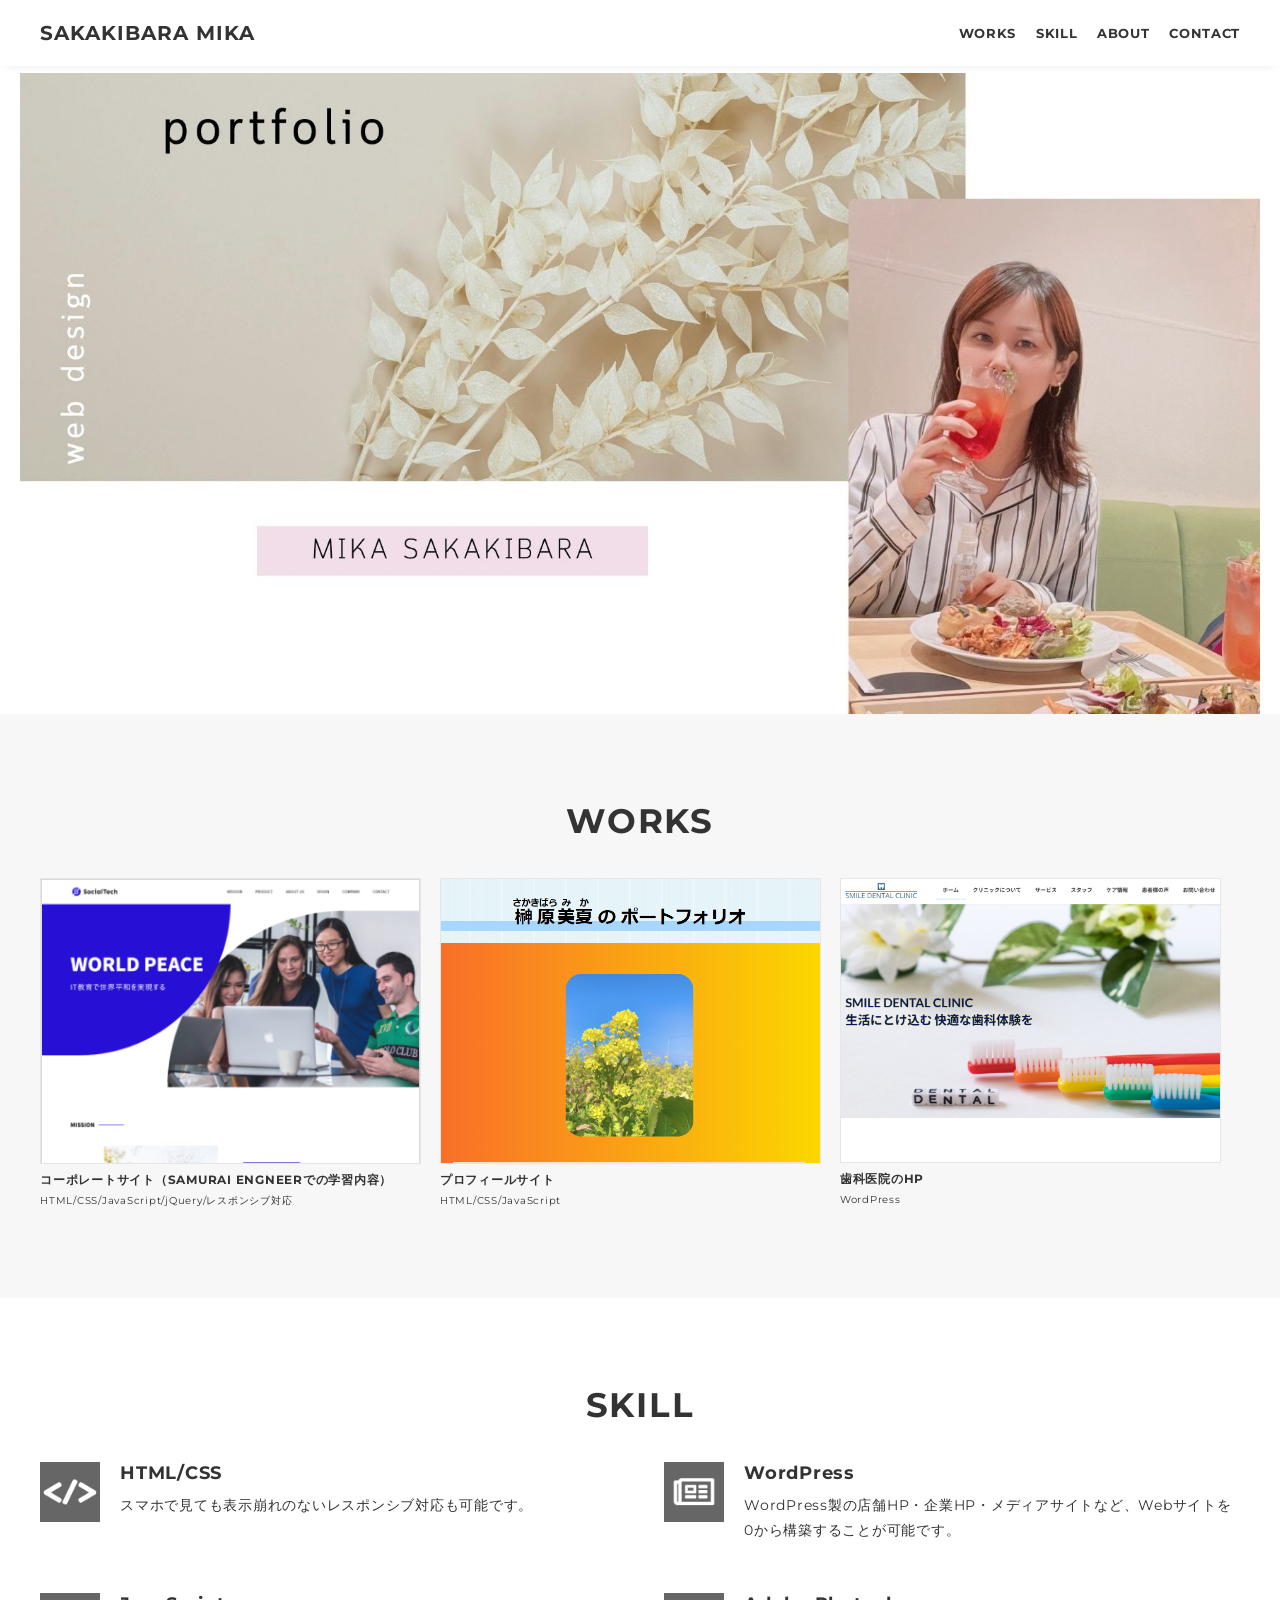
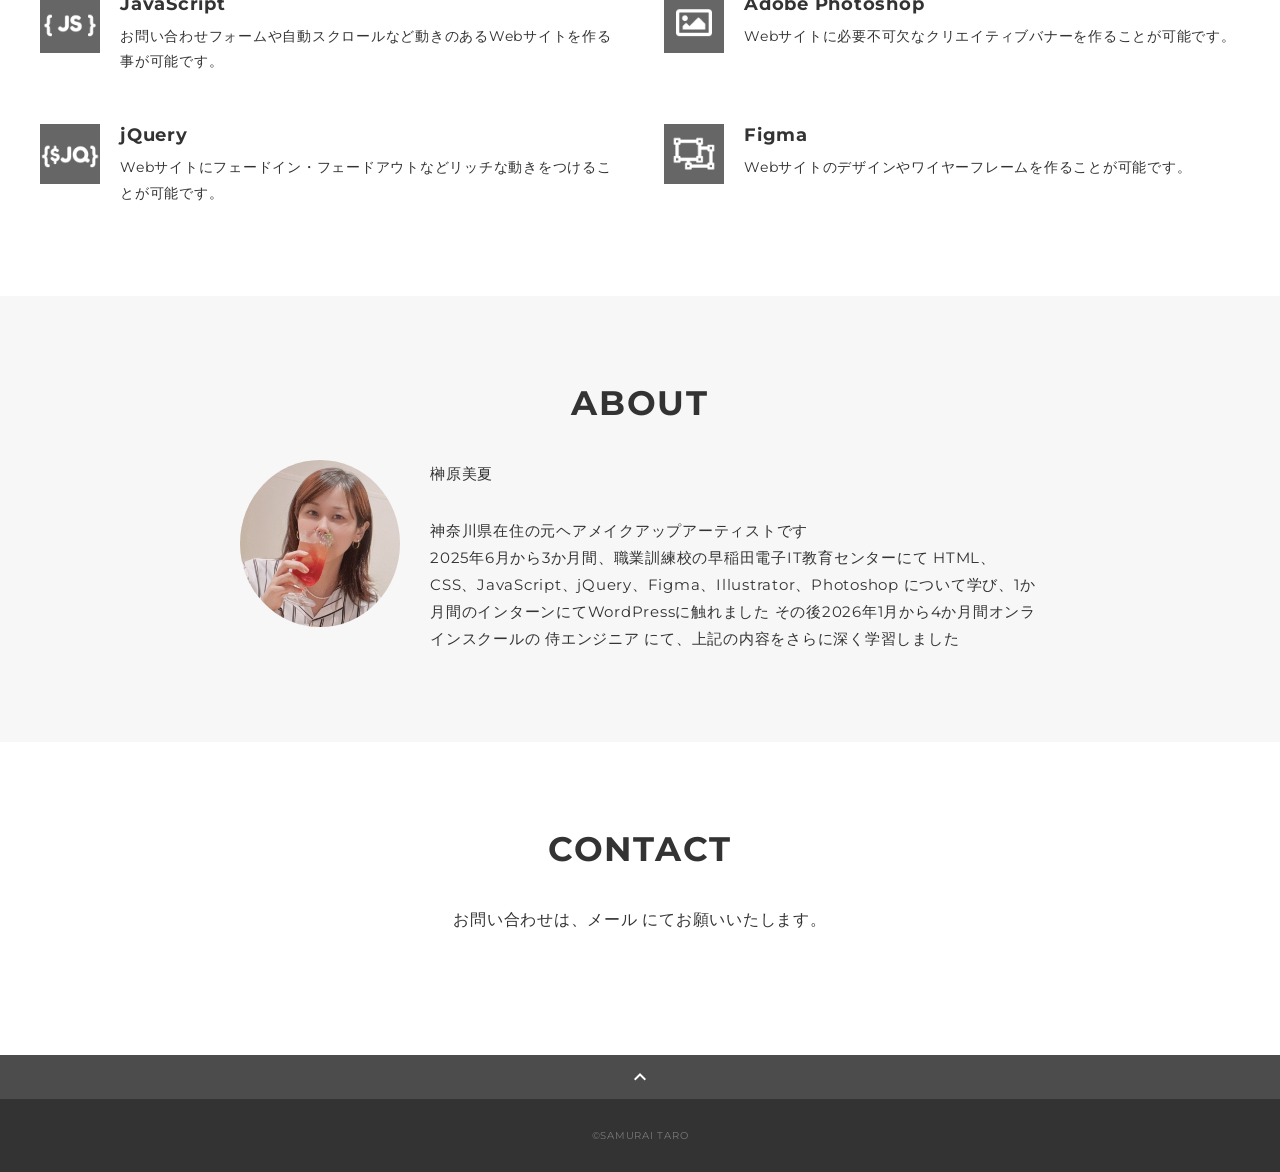
==== index.html @ 9576a240 "Add files via upload" ====
<!DOCTYPE html>
<html>
<head>
  <meta charset="utf-8">
  <meta name="viewport" content="width=device-width, initial-scale=1.0, maximum-scale=1.0, minimum-scale=1.0">
  <title>SAKAKIBARA MIKA のポートフォリオ</title>
  <link rel="preconnect" href="https://fonts.gstatic.com">
  <link href="https://fonts.googleapis.com/css2?family=Montserrat:wght@400;700&display=swap" rel="stylesheet">
  <link href="https://fonts.googleapis.com/css?family=Material+Icons+Outlined" rel="stylesheet">
  <link href="css/ress.css" media="all" rel="stylesheet" type="text/css" />
  <link href="css/style.css" media="all" rel="stylesheet" type="text/css" />
</head>

<body>
  <div class="wrapper">

    <!-- header -->
    <header class="header ">
      <div class="container">
        <h1 class="header-logo">
          <a href="#">SAKAKIBARA MIKA</a>
        </h1>
        <nav class="gnav">
          <ul class="gnav-list">
            <li class="gnav-item"><a href="#works">WORKS</a></li>
            <li class="gnav-item"><a href="#skill">SKILL</a></li>
            <li class="gnav-item"><a href="#about">ABOUT</a></li>
            <li class="gnav-item"><a href="#contact">CONTACT</a></li>
          </ul>
        </nav>
      </div>
    </header>
    <!-- /header -->

    <main class="content">

      <!-- mv -->
      <div class="mv">
        <div class="mv-container">
          <img src="img/main_v.jpg" alt="榊原美夏の画像">
        </div>
      </div>
      <!-- /mv -->

      <!-- works -->
      <section class="works section" id="works">
        <div class="container">
          <h2 class="title">WORKS</h2>
          <div class="works-list">
            <a class="works-item" href="https://sakakibara297.github.io/mine/">
              <div class="works-img"><img 
                src="img/works/html1.png" alt="html1" /></div>
              <p class="works-name">コーポレートサイト（SAMURAI ENGNEERでの学習内容）</p>
              <p class="works-info">HTML/CSS/JavaScript/jQuery/レスポンシブ対応</p>
            </a>
            <a class="works-item" href="mine/index.html">
              <div class="works-img"><img src="img/works/mysite.png" alt="プロフィールサイト" /></div>
              <p class="works-name">プロフィールサイト</p>
              <p class="works-info">HTML/CSS/JavaScript</p>
            </a>
            <a class="works-item" href="https://sakakibara-web.com/">
              <div class="works-img"><img src="img/works/smile_dental.png" alt="WordPress" /></div>
              <p class="works-name">歯科医院のHP</p>
              <p class="works-info">WordPress</p>
            </a>
            <!--
            <a class="works-item" href="works-4.html">
              <div class="works-img"><img src="img/works/photoshop.png" alt="Photoshop" /></div>
              <p class="works-name">ITスクールのバナー</p>
              <p class="works-info">Photoshop</p>
            </a>
            <a class="works-item" href="works-5.html">
              <div class="works-img"><img src="img/works/xd.png" alt="AdobeXD" /></div>
              <p class="works-name">ITスクールのLP</p>
              <p class="works-info">AdobeXD</p>
            </a>
            <a class="works-item" href="works-6.html">
              <div class="works-img"><img src="img/works/wordpress2.png" alt="WordPress2" /></div>
              <p class="works-name">大学のHP</p>
              <p class="works-info">WordPress/PHP</p>
            </a>
          -->
          </div>
        </div>
      </section>
      <!-- /works -->

      <!-- skill -->

      <section class="skill section" id="skill">
        <div class="container">
          <h2 class="title">SKILL</h2>
          <div class="skill-list">
            <div class="skill-item">
              <p class="skill-img"><img src="img/skills/html.png" alt="html"></p>
              <div class="skill-body">
                <h3 class="skill-name">HTML/CSS</h3>
                <p class="skill-text">
                  スマホで見ても表示崩れのないレスポンシブ対応も可能です。</p>
              </div>
            </div>
            <div class="skill-item">
              <p class="skill-img"><img src="img/skills/wordpress.png" alt="wordpress"></p>
              <div class="skill-body">
                <h3 class="skill-name">WordPress</h3>
                <p class="skill-text">
                  WordPress製の店舗HP・企業HP・メディアサイトなど、Webサイトを0から構築することが可能です。</p>
              </div>
            </div>
            <div class="skill-item">
              <p class="skill-img"><img src="img/skills/js.png" alt="javascript"></p>
              <div class="skill-body">
                <h3 class="skill-name">JavaScript</h3>
                <p class="skill-text">
                  お問い合わせフォームや自動スクロールなど動きのあるWebサイトを作る事が可能です。</p>
              </div>
            </div>
            <div class="skill-item">
              <p class="skill-img"><img src="img/skills/photoshop.png" alt="photoshop"></p>
              <div class="skill-body">
                <h3 class="skill-name">Adobe Photoshop</h3>
                <p class="skill-text">
                  Webサイトに必要不可欠なクリエイティブバナーを作ることが可能です。</p>
              </div>
            </div>
            <div class="skill-item">
              <p class="skill-img"><img src="img/skills/jquery.png" alt="jquery"></p>
              <div class="skill-body">
                <h3 class="skill-name">jQuery</h3>
                <p class="skill-text">
                  Webサイトにフェードイン・フェードアウトなどリッチな動きをつけることが可能です。</p>
              </div>
            </div>
            <div class="skill-item">
              <p class="skill-img"><img src="img/skills/xd.png" alt="adobexd"></p>
              <div class="skill-body">
                <h3 class="skill-name">Figma</h3>
                <p class="skill-text">
                  Webサイトのデザインやワイヤーフレームを作ることが可能です。</p>
              </div>
            </div>
          </div>
        </div>
      </section>
      <!-- /skill -->

      <!-- about -->
      <section class="about section" id="about">
        <div class="container">
          <h2 class="title">ABOUT</h2>
          <div class="profile">
            <p class="profile-img">
              <img src="img/prof.jpg" alt="about">
            </p>
            <div class="profile-body">
              <p>
                榊原美夏
              </p>
              <p>
                 神奈川県在住の元ヘアメイクアップアーティストです<br>2025年6月から3か月間、職業訓練校の早稲田電子IT教育センターにて HTML、CSS、JavaScript、jQuery、Figma、Illustrator、Photoshop
                  について学び、1か月間のインターンにてWordPressに触れました
                  その後2026年1月から4か月間オンラインスクールの 侍エンジニア にて、上記の内容をさらに深く学習しました
              </p>
              
            </div>
          </div>
        </div>
      </section>
      <!-- /about -->

      <!-- contact -->
      <section class="contact section" id="contact">
        <div class="container">
          <h2 class="title">CONTACT</h2>
          <p class="lead">
            お問い合わせは、<br class="sp-only">メール にてお願いいたします。
          </p>
         
      </section>
      <!-- /contact -->
      <div class="page-top" id="js-page-top">
        <span class="material-icons-outlined">expand_less</span>
      </div>
    </main>

    <!-- footer -->
    <footer class="footer">
      <div class="copyright">&copy;SAMURAI TARO</div>
    </footer>
    <!-- /footer -->

  </div>
  <script src="https://ajax.googleapis.com/ajax/libs/jquery/3.6.0/jquery.min.js"></script>
  <script type='text/javascript' src="js/script.js"></script>
</body>
</html>
---- css/ress.css ----
/*!
 * ress.css • v3.0.1
 * MIT License
 * github.com/filipelinhares/ress
 */

/* # =================================================================
   # Global selectors
   # ================================================================= */

html {
  box-sizing: border-box;
  word-break: normal;
  -moz-tab-size: 4;
  tab-size: 4;

  -webkit-text-size-adjust: 100%; /* Prevent adjustments of font size after orientation changes in iOS */
}

*,
::before,
::after {
  box-sizing: inherit;
  background-repeat: no-repeat; /* Set `background-repeat: no-repeat` to all elements and pseudo elements */
}

::before,
::after {
  vertical-align: inherit;
  text-decoration: inherit; /* Inherit text-decoration and vertical align to ::before and ::after pseudo elements */
}

* {
  margin: 0;
  padding: 0; /* Reset `padding` and `margin` of all elements */
}

/* # =================================================================
   # General elements
   # ================================================================= */

hr {
  overflow: visible; /* Show the overflow in Edge and IE */
  height: 0; /* Add the correct box sizing in Firefox */
}

details,
main {
  display: block; /* Render the `main` element consistently in IE. */
}

summary {
  display: list-item; /* Add the correct display in all browsers */
}

small {
  font-size: 80%; /* Set font-size to 80% in `small` elements */
}

[hidden] {
  display: none; /* Add the correct display in IE */
}

abbr[title] {
  /* Add the correct text decoration in Chrome, Edge, IE, Opera, and Safari */
  text-decoration: underline;
  text-decoration: underline dotted;
  border-bottom: none; /* Remove the bottom border in Chrome 57 */
}

a {
  background-color: transparent; /* Remove the gray background on active links in IE 10 */
}

a:active,
a:hover {
  outline-width: 0; /* Remove the outline when hovering in all browsers */
}

code,
kbd,
pre,
samp {
  font-family: monospace, monospace; /* Specify the font family of code elements */
}

pre {
  font-size: 1em; /* Correct the odd `em` font sizing in all browsers */
}

b,
strong {
  font-weight: bolder; /* Add the correct font weight in Chrome, Edge, and Safari */
}

/* https://gist.github.com/unruthless/413930 */
sub,
sup {
  position: relative;
  font-size: 75%;
  line-height: 0;
  vertical-align: baseline;
}

sub {
  bottom: -.25em;
}

sup {
  top: -.5em;
}

/* # =================================================================
   # Forms
   # ================================================================= */

input {
  border-radius: 0;
}

/* Replace pointer cursor in disabled elements */
[disabled] {
  cursor: default;
}

[type="number"]::-webkit-container-spin-button,
[type="number"]::-webkit-outer-spin-button {
  height: auto; /* Correct the cursor style of increment and decrement buttons in Chrome */
}

[type="search"] {
  outline-offset: -2px; /* Correct the outline style in Safari */

  -webkit-appearance: textfield; /* Correct the odd appearance in Chrome and Safari */
}

[type="search"]::-webkit-search-decoration {
  -webkit-appearance: none; /* Remove the container padding in Chrome and Safari on macOS */
}

textarea {
  overflow: auto; /* Internet Explorer 11+ */
  resize: vertical; /* Specify textarea resizability */
}

button,
input,
optgroup,
select,
textarea {
  font: inherit; /* Specify font inheritance of form elements */
}

optgroup {
  font-weight: bold; /* Restore the font weight unset by the previous rule */
}

button {
  overflow: visible; /* Address `overflow` set to `hidden` in IE 8/9/10/11 */
}

button,
select {
  text-transform: none; /* Firefox 40+, Internet Explorer 11- */
}

/* Apply cursor pointer to button elements */
button,
[type="button"],
[type="reset"],
[type="submit"],
[role="button"] {
  cursor: pointer;
  color: inherit;
}

/* Remove container padding and border in Firefox 4+ */
button::-moz-focus-container,
[type="button"]::-moz-focus-container,
[type="reset"]::-moz-focus-container,
[type="submit"]::-moz-focus-container {
  padding: 0;
  border-style: none;
}

/* Replace focus style removed in the border reset above */
button:-moz-focusring,
[type="button"]::-moz-focus-container,
[type="reset"]::-moz-focus-container,
[type="submit"]::-moz-focus-container {
  outline: 1px dotted ButtonText;
}

button,
html [type="button"],
/* Prevent a WebKit bug where (2) destroys native `audio` and `video`controls in Android 4 */
[type="reset"],
[type="submit"] {
  -webkit-appearance: button; /* Correct the inability to style clickable types in iOS */
}

/* Remove the default button styling in all browsers */
button,
input,
select,
textarea {
  border-style: none;
  background-color: transparent;
}

/* Style select like a standard input */
select {
  -webkit-appearance: none; /* Chrome 41+ */
  -moz-appearance: none; /* Firefox 36+ */
}

select::-ms-expand {
  display: none; /* Internet Explorer 11+ */
}

select::-ms-value {
  color: currentColor; /* Internet Explorer 11+ */
}

legend {
  display: table; /* Correct the text wrapping in Edge and IE */
  max-width: 100%; /* Correct the text wrapping in Edge and IE */
  max-width: 100%; /* Correct the text wrapping in Edge 18- and IE */
  white-space: normal; /* Correct the text wrapping in Edge and IE */
  color: inherit; /* Correct the color inheritance from `fieldset` elements in IE */
  border: 0; /* Correct `color` not being inherited in IE 8/9/10/11 */
}

::-webkit-file-upload-button {
  font: inherit; /* Change font properties to `inherit` in Chrome and Safari */
  color: inherit;
  /* Correct the inability to style clickable types in iOS and Safari */

  -webkit-appearance: button;
}

/* # =================================================================
   # Specify media element style
   # ================================================================= */

img {
  border-style: none; /* Remove border when inside `a` element in IE 8/9/10 */
}

/* Add the correct vertical alignment in Chrome, Firefox, and Opera */
progress {
  vertical-align: baseline;
}

/* # =================================================================
   # Accessibility
   # ================================================================= */

/* Hide content from screens but not screenreaders */
@media screen {
  [hidden~="screen"] {
    display: inherit;
  }
  [hidden~="screen"]:not(:active):not(:focus):not(:target) {
    position: absolute !important;
    clip: rect(0 0 0 0) !important;
  }
}

/* Specify the progress cursor of updating elements */
[aria-busy="true"] {
  cursor: progress;
}

/* Specify the pointer cursor of trigger elements */
[aria-controls] {
  cursor: pointer;
}

/* Specify the unstyled cursor of disabled, not-editable, or otherwise inoperable elements */
[aria-disabled] {
  cursor: default;
}
---- css/style.css ----
body {
  font-family: "Montserrat","Helvetica Neue",Arial,"Hiragino Kaku Gothic ProN","Hiragino Sans",Meiryo,sans-serif;
  font-size: 15px;
  letter-spacing: .05em;
  color: #333;
}

a {
  transition: opacity .3s;
  text-decoration: none;
  color: #1ca9e3;
}

img {
  max-width: 100%;
  height: auto;
  vertical-align: bottom;
  border-style: none;
}



.pc-only {
  display: block;
}

.sp-only {
  display: none;
}

/*--------------------------------
 レイアウト
---------------------------------*/
.wrapper {
  padding-top: 73px;
}

.section {
  padding: 90px 0;
}

.section:nth-of-type(odd) {
  background-color: #f7f7f7;
}

.container {
  max-width: 1340px;
  margin: 0 auto;
  padding: 0 40px;
}

/*--------------------------------
 見出し
---------------------------------*/
.title {
  font-size: 34px;
  font-weight: bold;
  line-height: 1;
  margin-bottom: 40px;
  text-align: center;
  letter-spacing: .05em;
  color: #333;
}

.lead {
  font-size: 16px;
  line-height: 1.8;
  margin-bottom: 30px;
}

/*--------------------------------
ヘッダー
---------------------------------*/
.header {
  position: fixed;
  top: 0;
  z-index: 1;
  width: 100%;
  background-color: #fff;
  box-shadow: 0 5px 10px -6px rgba(0,0,0,.1);
}

.header .container {
  display: flex;
  align-items: center;
  justify-content: space-between;
  padding: 20px 40px;
}

.header-logo {
  font-size: 20px;
  font-weight: bold;
  line-height: 1.2;
  margin-right: 20px;
  letter-spacing: .05em;
}

.header-logo a {
  color: #333;
}

.gnav-list {
  display: flex;
  justify-content: space-between;
  list-style: none;
}

.gnav-item:not(:last-child) {
  margin-right: 20px;
}

.gnav-item a {
  position: relative;
  font-size: 13px;
  font-weight: bold;
  display: inline-block;
  padding: 5px 0;
  transition: .3s;
  letter-spacing: .05em;
  color: #333;
}
.gnav-item a:after {
  position: absolute;
  bottom: 0;
  left: 50%;
  width: 0;
  height: 3px;
  content: "";
  transition: .3s;
  -webkit-transform: translateX(-50%);
  transform: translateX(-50%);
  background-color: #333;
}

.gnav-item a:hover:after {
  width: 100%;
}

/*--------------------------------
 メインビジュアル
---------------------------------*/
.mv {
  display: flex;
  align-items: center;
  justify-content: center;
  height: auto;
  text-align: center;
}

.mv-container {
  position: relative;
  padding: 0 20px;
}

.mv-container img {
  width: 100%;
  height: auto;
}

/*--------------------------------
 Works
---------------------------------*/
.works-list {
  display: flex;
  flex-wrap: wrap;
  margin-bottom: -40px;
}

.works-item {
  width: 31.74603%;
  margin-right: 1.58730%;
  margin-bottom: 40px;
  color: #333;
}

.works-item:hover {
  opacity: .9;
}

.works-item:nth-of-type(3n) {
  margin-right: 0;
}

.works-img img {
  border: 1px solid #e6e6e6;
}

.works-name {
  font-size: 12px;
  font-weight: bold;
  margin-top: 8px;
}

.works-info {
  font-size: 10px;
  margin-top: 5px;
}

/*--------------------------------
 Skill
---------------------------------*/
.skill-list {
  display: flex;
  flex-wrap: wrap;
  justify-content: space-between;
  margin-bottom: -50px;
}

.skill-item {
  display: flex;
  align-items: flex-start;
  justify-content: space-between;
  width: 48%;
  margin-bottom: 50px;
}

.skill-img {
  width: 60px;
  height: auto;
  margin-right: 20px;
}

.skill-body {
  flex: 1;
}

.skill-name {
  margin-bottom: 10px;
}

.skill-text {
  font-size: 14px;
  line-height: 1.8;
}

/*--------------------------------
 About
---------------------------------*/
.profile {
  display: flex;
  flex-wrap: wrap;
  max-width: 800px;
  margin: 0 auto;
}
.profile-img {
  width: 20%;
  margin-right: 30px;
  border-radius: 50%;
}
.profile-img img {
  border-radius: 50%;
}
.profile-body {
  flex: 1;
}

.profile-body p {
  font-size: 15px;
  line-height: 1.8;
}

.profile-body p:not(:last-child) {
  margin-bottom: 30px;
}

/*--------------------------------
 Contact
---------------------------------*/
.contact {
  text-align: center;
}

.contact-item:not(:last-child) {
  margin-right: 10px;
}

.contact-text {
  margin-top: 10px;
}
/*--------------------------------
 ページトップ
---------------------------------*/
.page-top {
  font-weight: bold;
  padding: 10px;
  cursor: pointer;
  text-align: center;
  background-color: #4c4c4c;
}

.page-top .material-icons-outlined {
  vertical-align: bottom;
  color: #fff;
}

/*--------------------------------
 フッター
---------------------------------*/
.footer {
  padding: 30px;
  background-color: #333;
}

.copyright {
  font-size: 10px;
  text-align: center;
  color: #797979;
}

/*--------------------------------
 下層：Worksページ
---------------------------------*/
.article {
  padding: 80px 0;
}

.article-container {
  max-width: 1040px;
  margin: 0 auto;
  padding: 0 20px;
}

.article-title {
  margin-bottom: 30px;
  text-align: center;
}

.article-body {
  max-width: 720px;
  margin: 0 auto;
  margin-bottom: 80px;
}

.article-body h3 {
  position: relative;
  font-size: 18px;
  margin-bottom: 5px;
  padding-left: 1em;
}

.article-body img {
  width: 100%;
  height: auto;
}

.article-body h3:not(:first-child) {
  margin-top: 50px;
}

.article-body h3::before {
  position: absolute;
  top: 0;
  left: 0;
  width: 4px;
  height: 100%;
  content: "";
  border-radius: 3px;
  background-color: #333;
}

.article-body p {
  font-size: 15px;
  line-height: 1.8;
  margin-bottom: 30px;
}

.home-link {
  text-align: center;
}

/*media Queries 767
----------------------------------------------------*/
@media screen and (max-width: 767px) {
  body {
    font-size: 14px;
  }

  .pc-only {
    display: none;
  }

  .sp-only {
    display: block;
  }

  /* 見出し */
  .title {
    font-size: 26px;
    margin-bottom: 20px;
  }

  .lead {
    font-size: 14px;
    line-height: 1.7;
    margin-bottom: 20px;
  }

  /* レイアウト */
  .wrapper {
    padding-top: 57px;
  }

  .section {
    padding: 60px 0;
  }

  .container {
    padding: 0 20px;
  }

  /* ヘッダー */
  .header .container {
    padding: 15px;
  }

  .header-logo {
    font-size: 15px;
    margin-right: 15px;
  }

  .gnav-item:not(:last-child) {
    margin-right: 10px;
  }

  .gnav-item a {
    font-size: 10px;
  }

  .gnav-item a:after {
    display: none;
  }

  /*  メインビジュアル */
  .mv {
    height: 40vh;
  }

  .mv-container {
    padding: 0 20px;
  }

  .mv-title {
    font-size: 30px;
  }
  .mv-subtitle {
    font-size: 16px;
    margin-bottom: 20px;
  }

  .mv-text {
    top: 75%;
    font-size: 14px;
    line-height: 1.7;
  }

  /* Works */
  .works-name {
    font-size: 12px;
  }

  .works-info {
    margin-top: 3px;
  }

  .works-list {
    justify-content: space-between;
  }

  .works-item {
    flex: 0 0 48%;
    margin-right: 0;
    margin-bottom: 30px;
  }

  /* Skill */
  .skill-list {
    display: block;
    margin-bottom: 0;
  }

  .skill-item {
    width: 100%;
    margin-bottom: 35px;
  }

  .skill-item:last-child {
    margin-bottom: 0;
  }

  .skill-name {
    margin-bottom: 5px;
  }

  .skill-text {
    font-size: 13px;
    line-height: 1.7;
  }

  /* About */
  .profile {
    display: block;
  }
  .profile-img {
    width: 150px;
    margin: 0 auto;
    margin-bottom: 25px;
  }

  .profile-body p {
    font-size: 14px;
    line-height: 1.7;
  }

  .profile-body p:not(:last-child) {
    margin-bottom: 20px;
  }

  /* フッター */
  .footer {
    padding: 20px;
  }

  /* 下層ページ */
  .article {
    padding: 50px 0;
  }

  .article-body h3 {
    font-size: 16px;
    padding-left: .8em;
  }

  .article-body h3:not(:first-child) {
    margin-top: 30px;
  }

  .article-body p {
    font-size: 14px;
    line-height: 1.7;
    margin-bottom: 20px;
  }
}
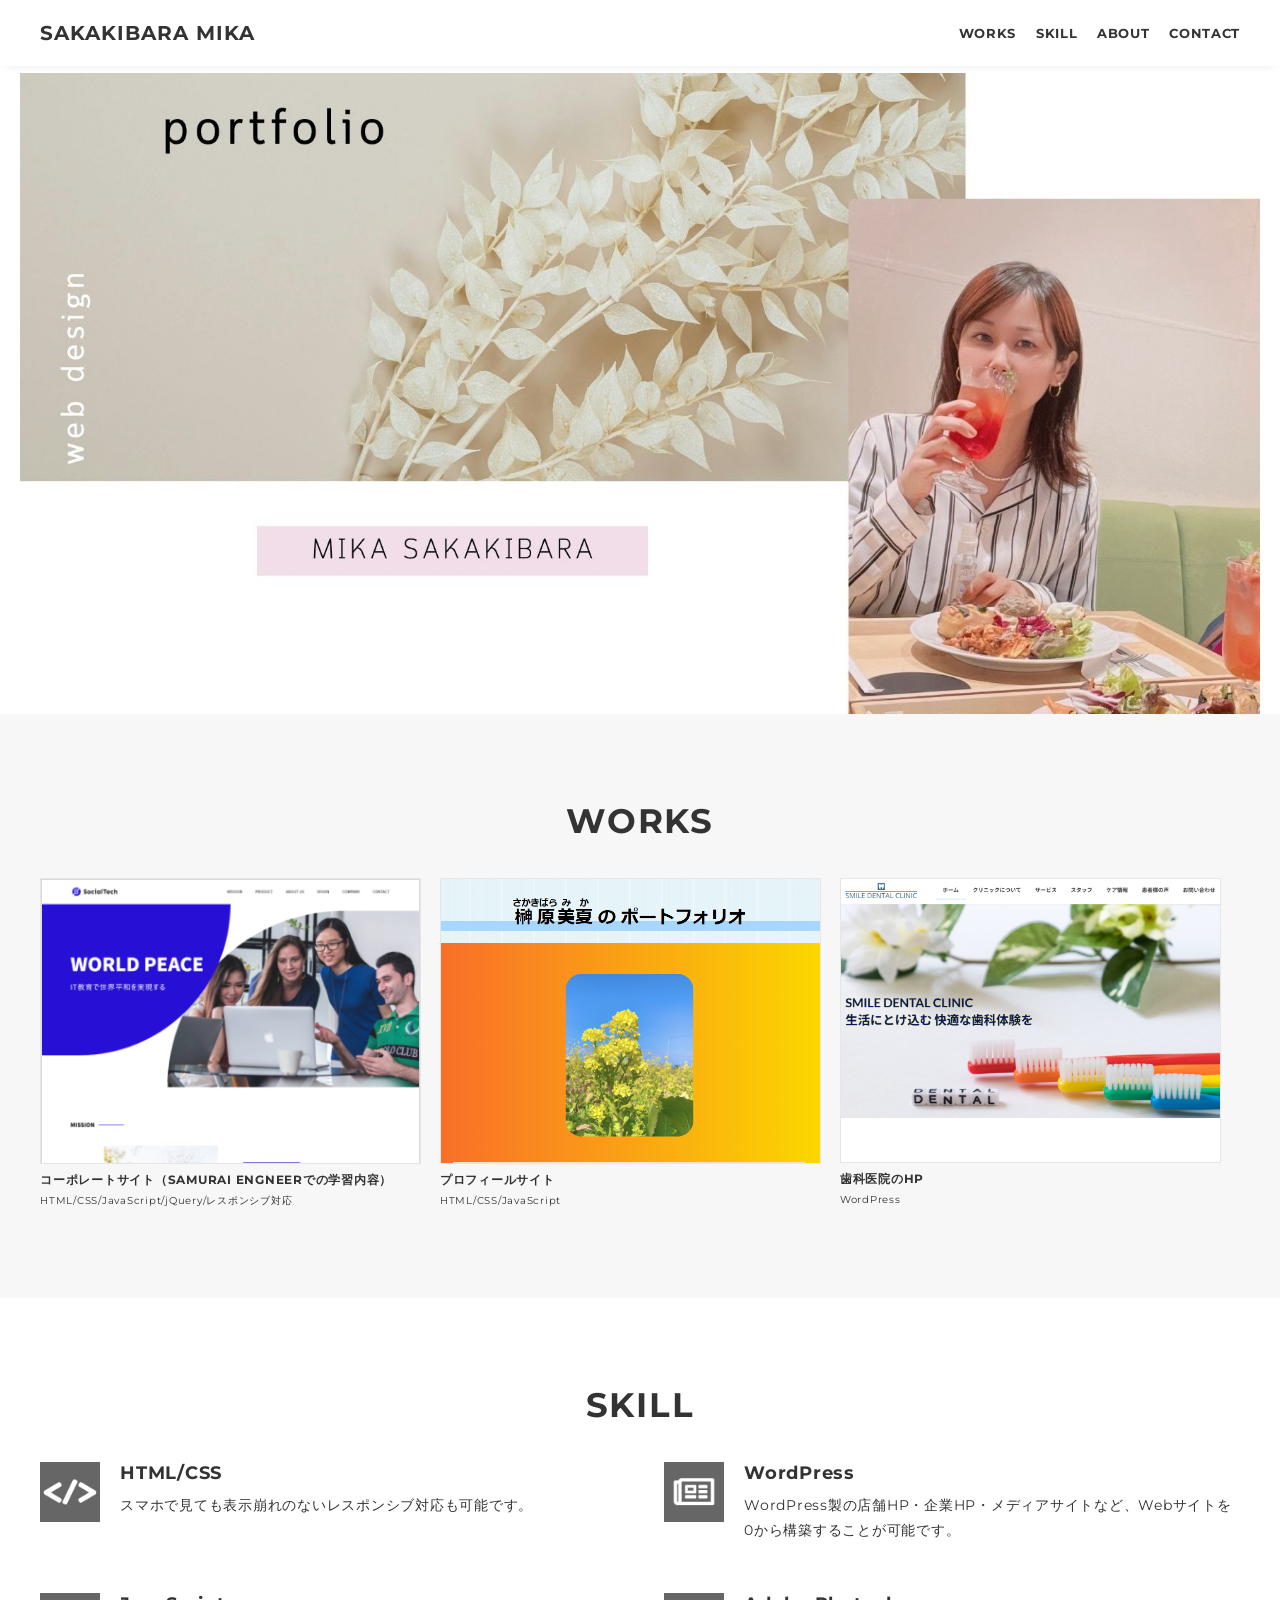
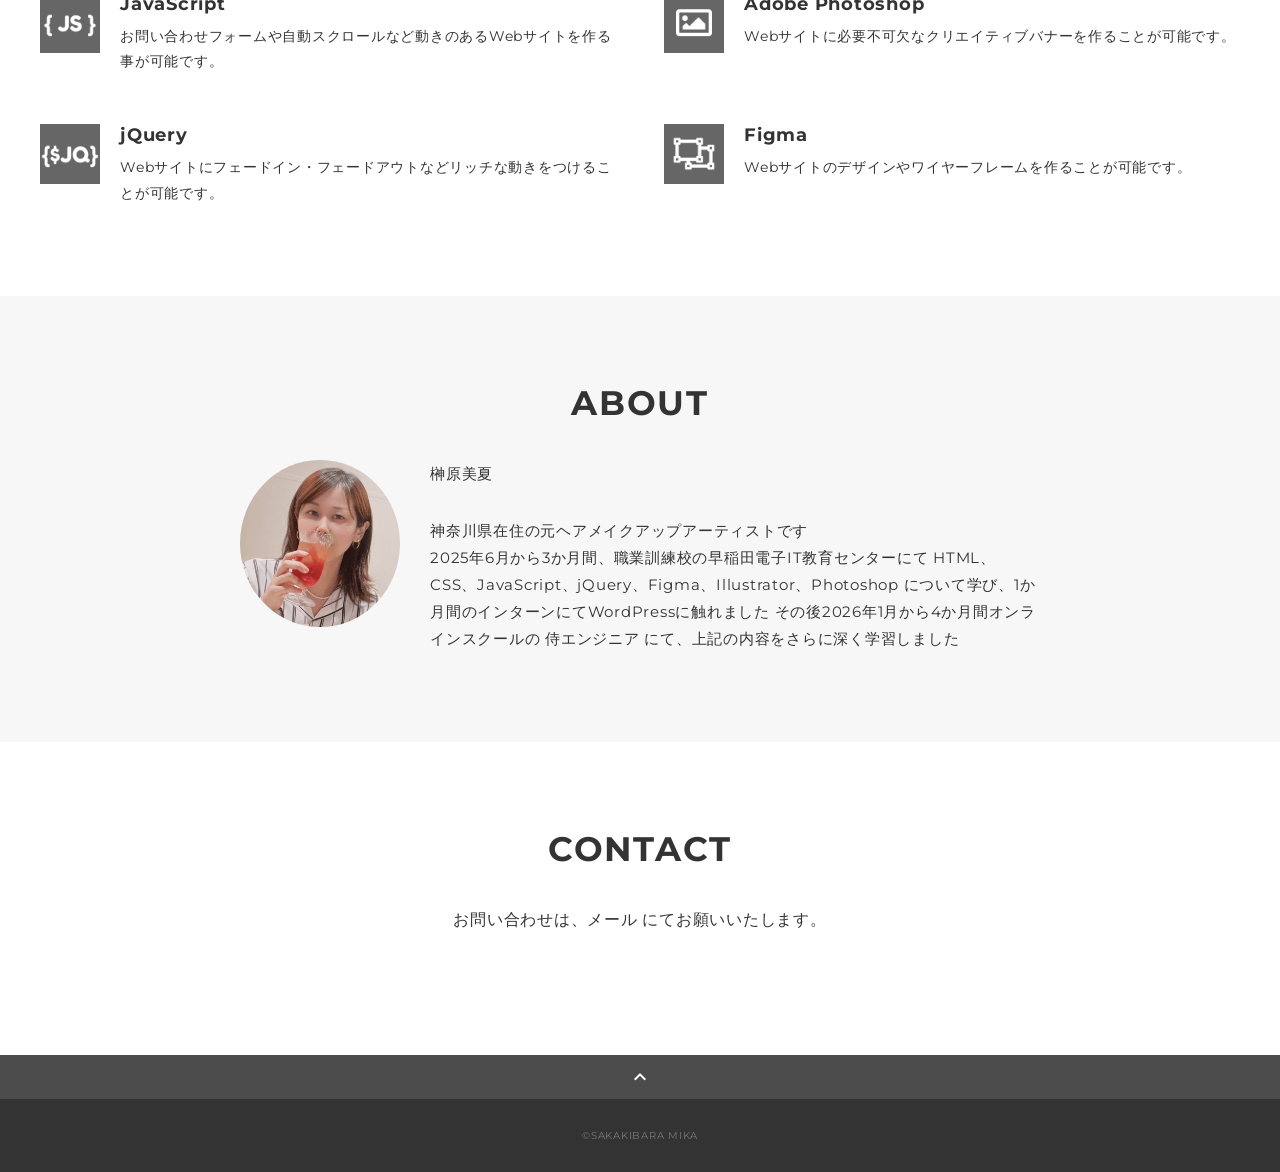
==== commit 75f1e9ce: "Update index.html コピーライトを変更" ====
--- a/index.html
+++ b/index.html
@@ -185,7 +185,7 @@
 
     <!-- footer -->
     <footer class="footer">
-      <div class="copyright">&copy;SAMURAI TARO</div>
+      <div class="copyright">&copy;SAKAKIBARA MIKA</div>
     </footer>
     <!-- /footer -->
 
@@ -193,4 +193,4 @@
   <script src="https://ajax.googleapis.com/ajax/libs/jquery/3.6.0/jquery.min.js"></script>
   <script type='text/javascript' src="js/script.js"></script>
 </body>
-</html>+</html>
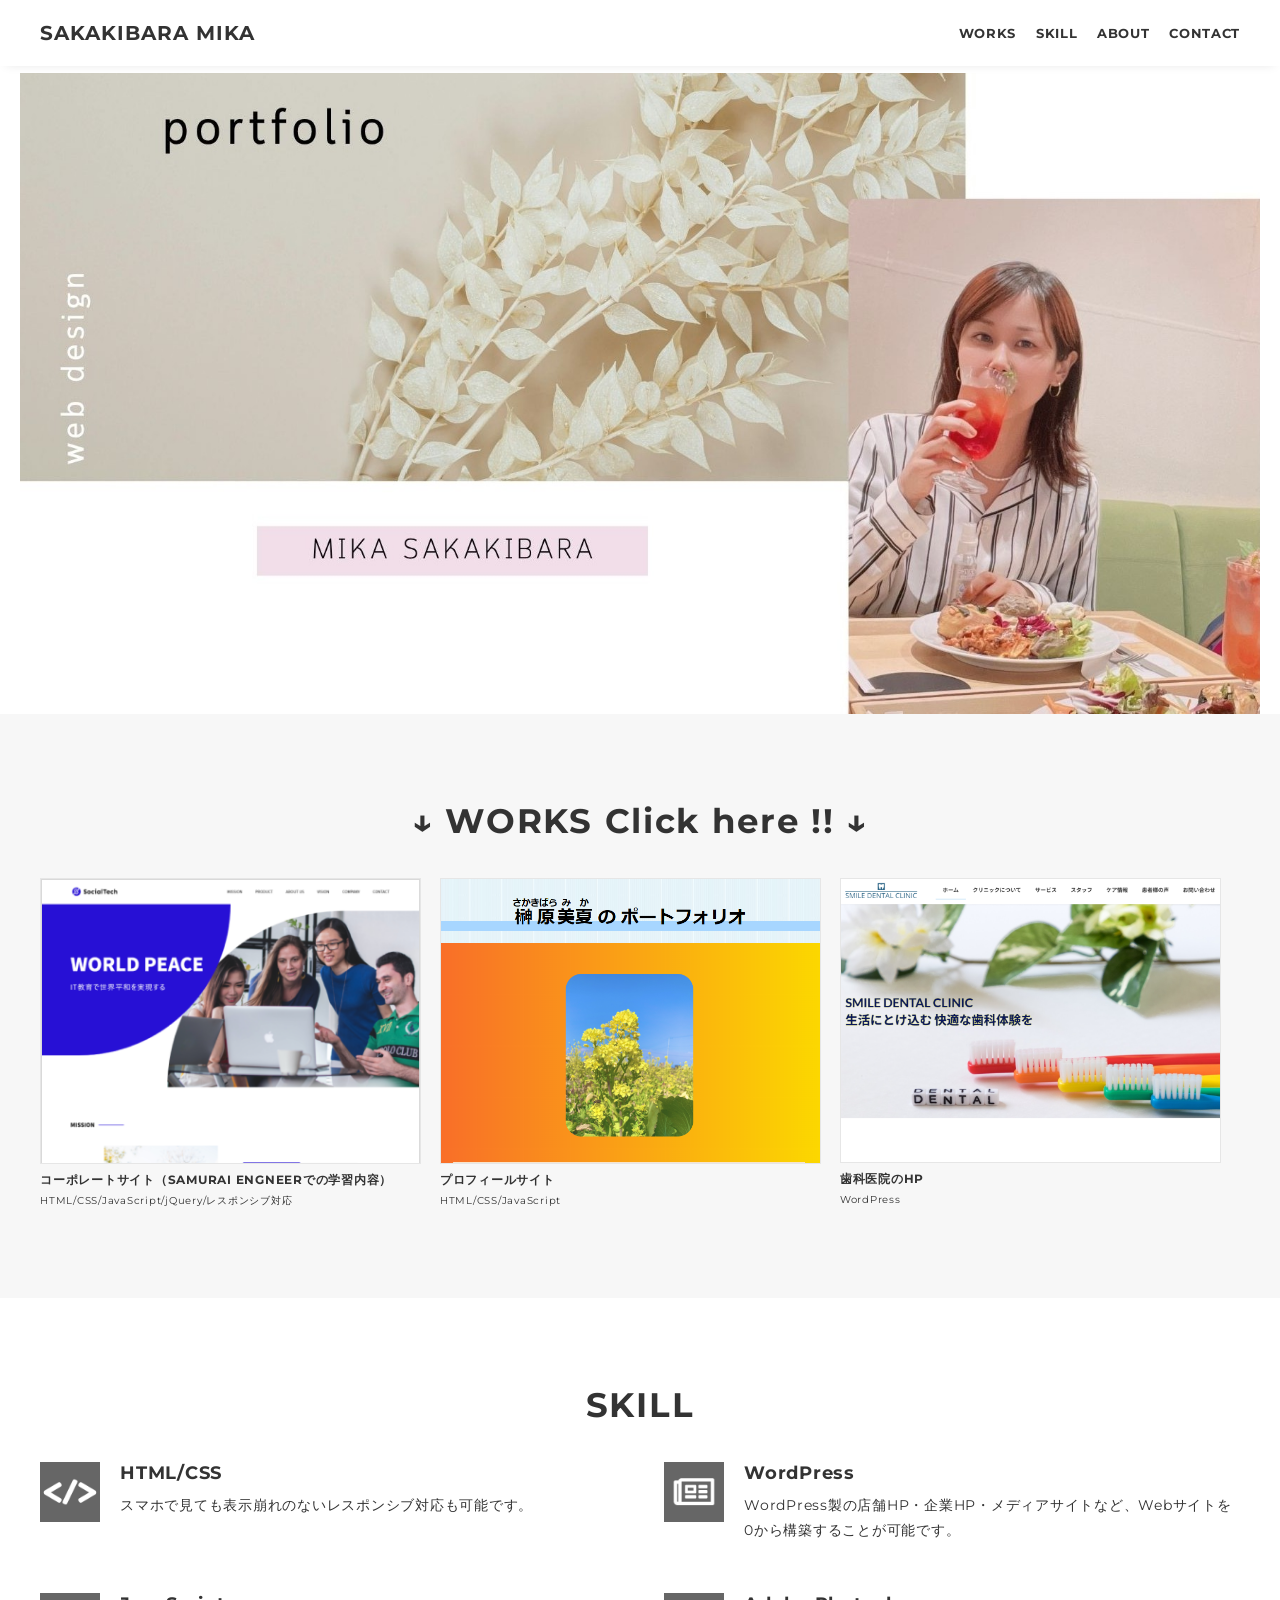
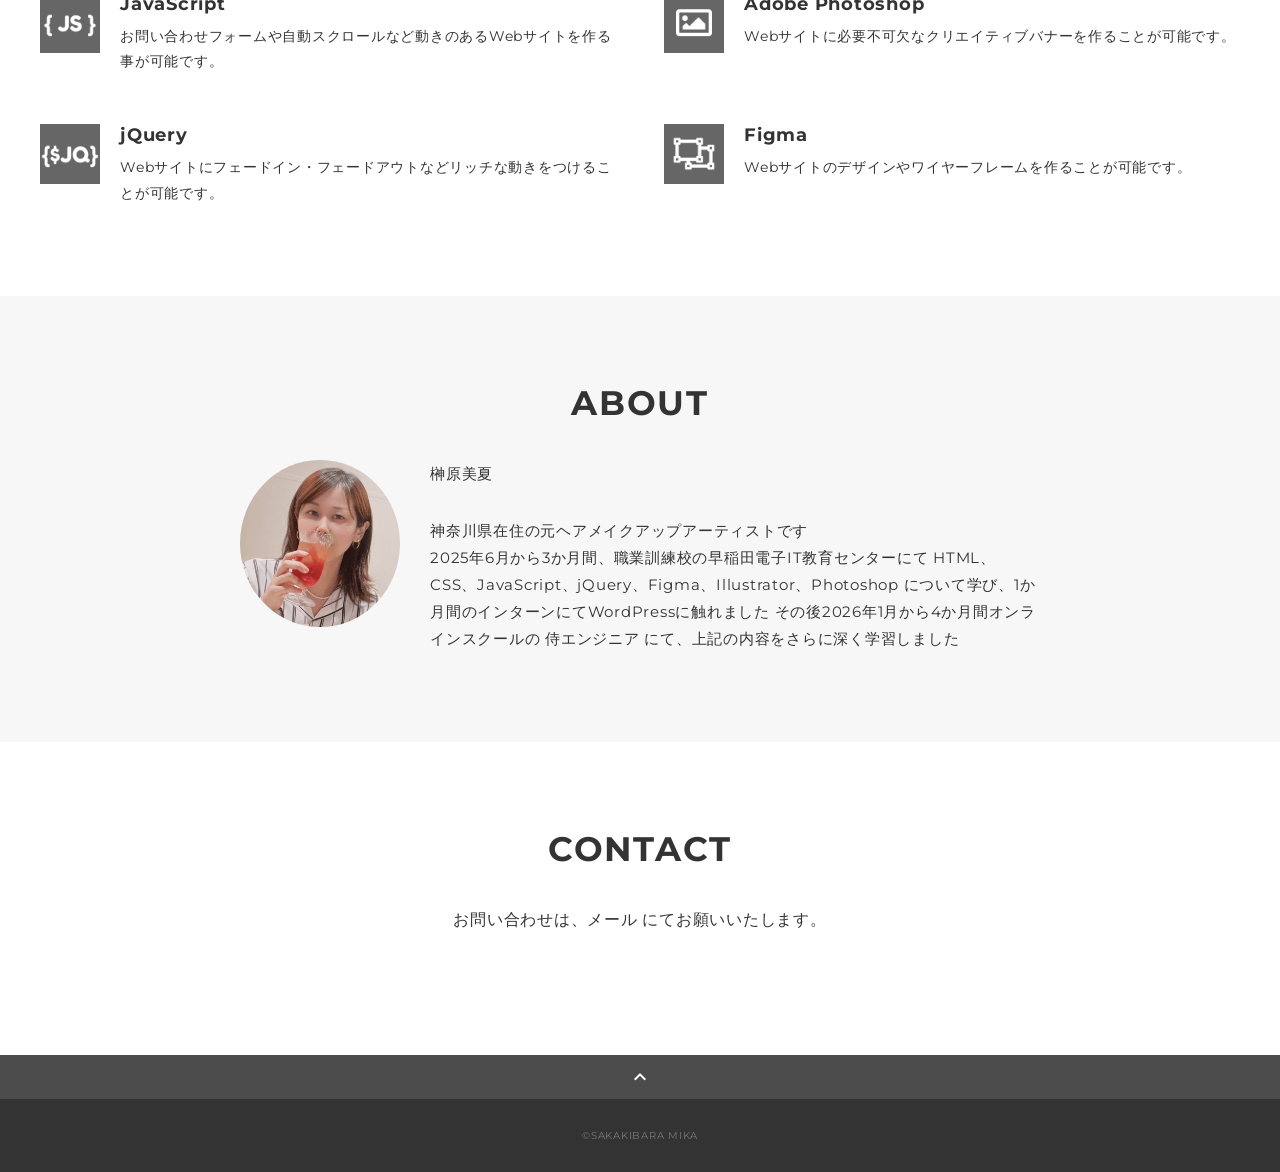
==== commit 7a09c27d: "Add files via upload" ====
--- a/index.html
+++ b/index.html
@@ -45,7 +45,7 @@
       <!-- works -->
       <section class="works section" id="works">
         <div class="container">
-          <h2 class="title">WORKS</h2>
+          <h2 class="title blink">	&darr; WORKS Click here !! 	&darr;</h2>
           <div class="works-list">
             <a class="works-item" href="https://sakakibara297.github.io/mine/">
               <div class="works-img"><img 
@@ -193,4 +193,4 @@
   <script src="https://ajax.googleapis.com/ajax/libs/jquery/3.6.0/jquery.min.js"></script>
   <script type='text/javascript' src="js/script.js"></script>
 </body>
-</html>
+</html>
--- a/css/style.css
+++ b/css/style.css
@@ -183,6 +183,13 @@
 
 .works-img img {
   border: 1px solid #e6e6e6;
+  position:relative;
+	top:0;
+}
+.works-img img:hover{
+	top:-10px;
+	transition:0.3s;
+  filter: brightness(1.1);
 }
 
 .works-name {
